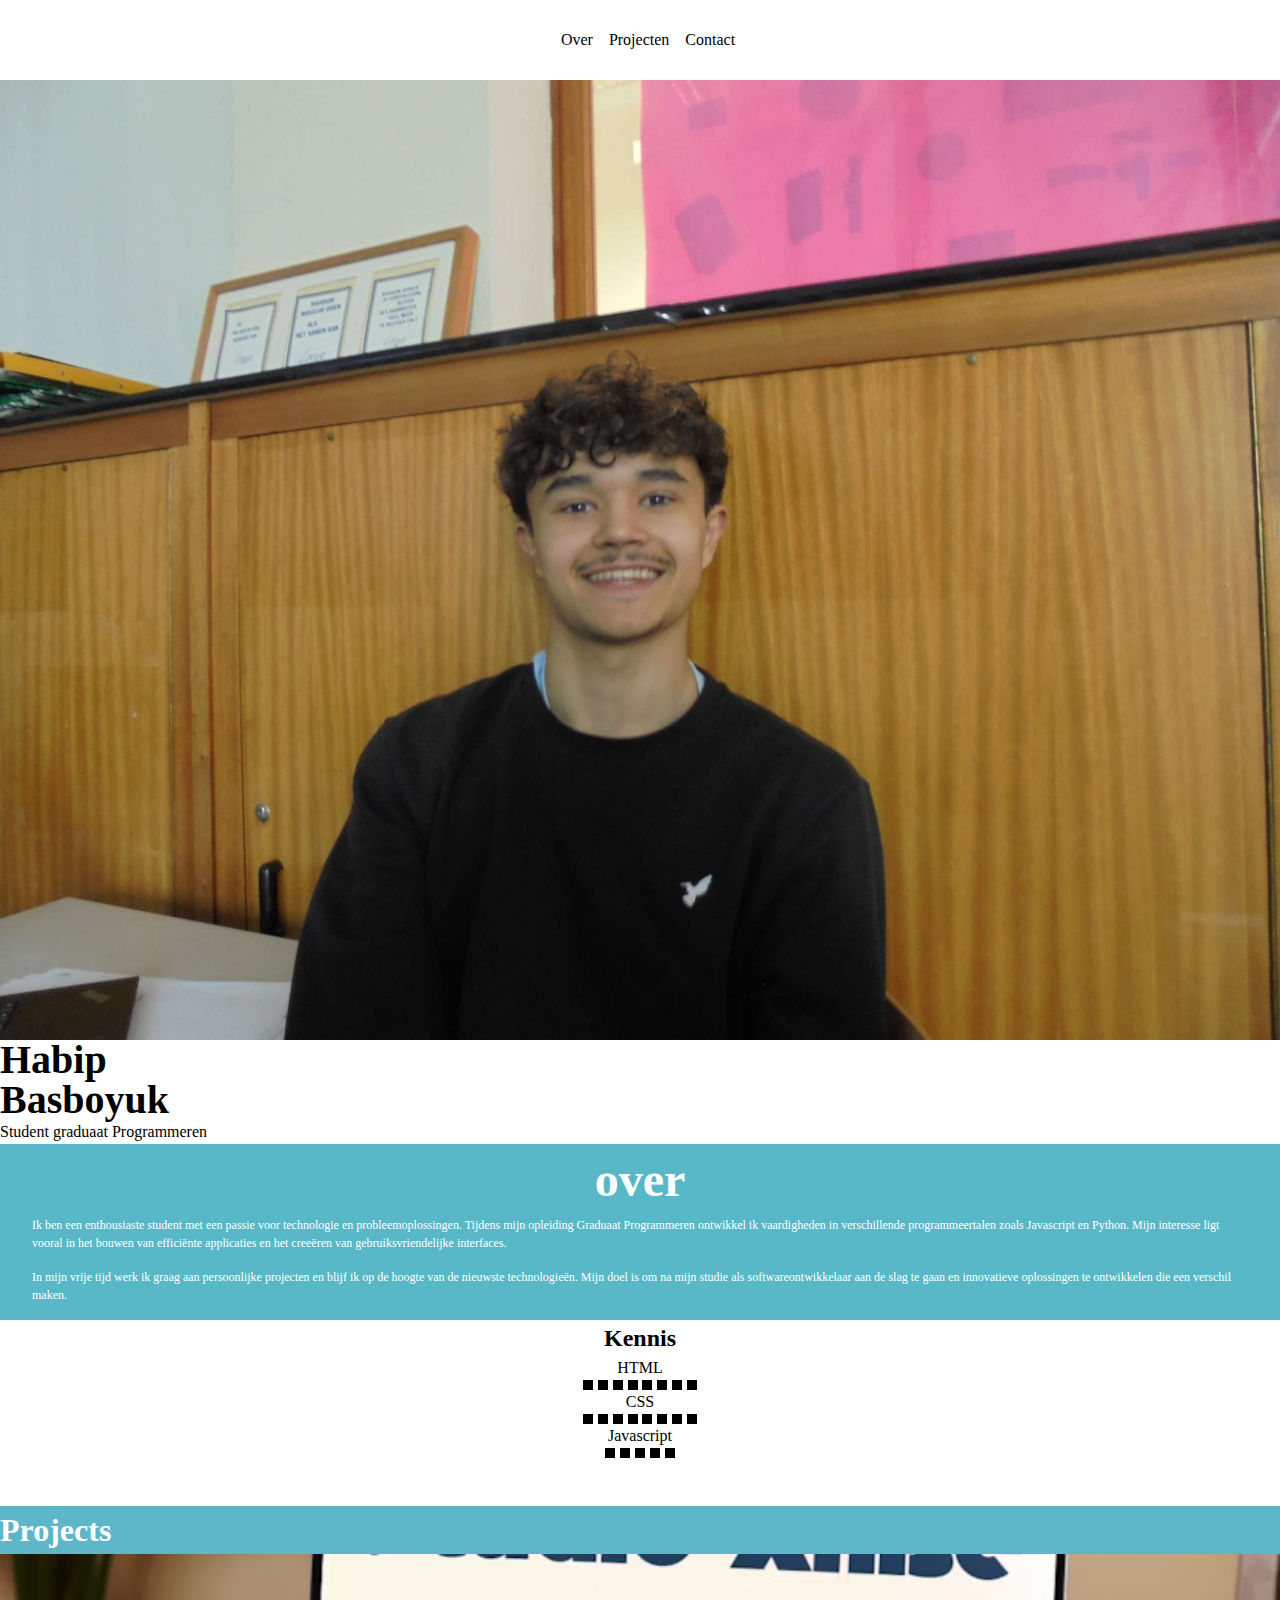
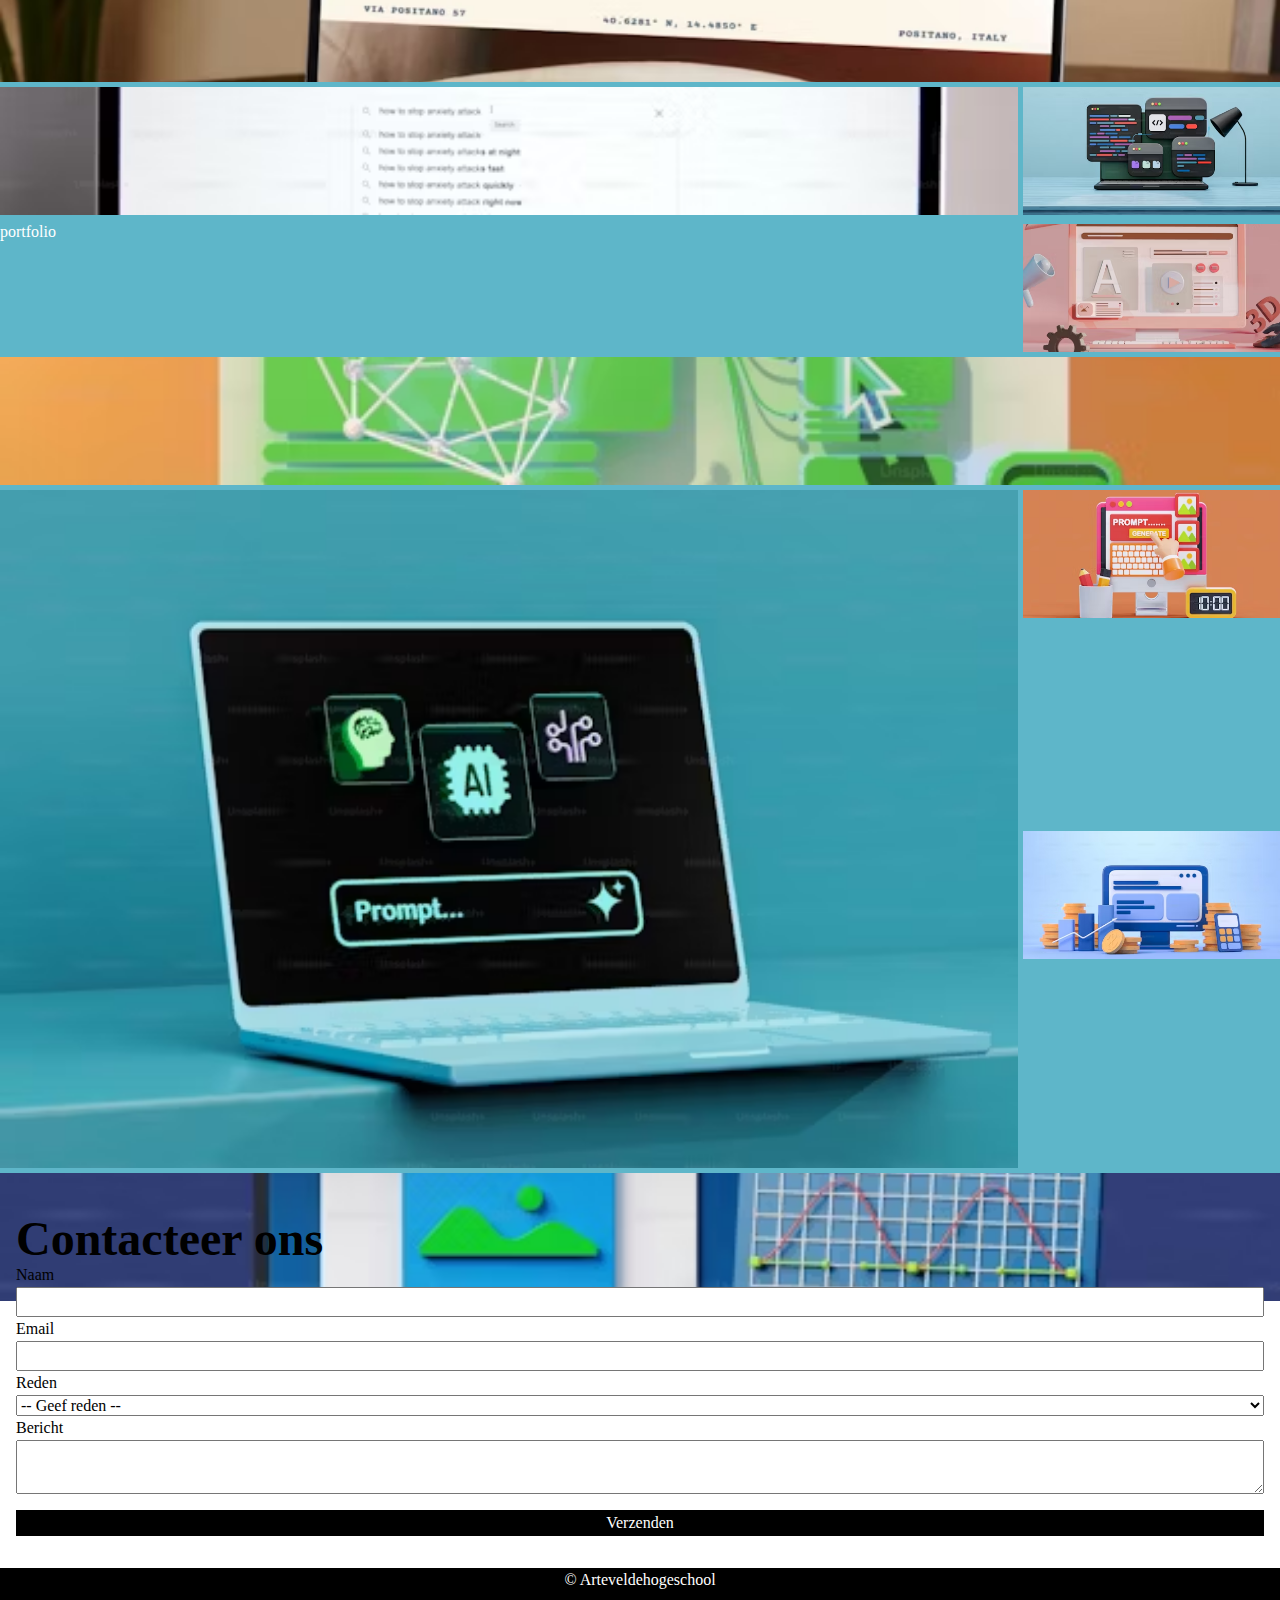
==== index.html @ bfb9bf00 "updated folderstructure" ====
<!DOCTYPE html>
<html lang="en">
<head>
    <meta charset="UTF-8">
    <meta name="viewport" content="width=device-width, initial-scale=1.0">
    <title>Home | Habip Basboyuk</title>
    <link rel="stylesheet" href="css/reset.css">
    <link rel="stylesheet" href="css/main.css">
</head>
<body>
    <nav>
        <ul>

            <li><a href="#">Over</a></li>

            <li><a href="#">Projecten</a></li>

            <li><a href="#">Contact</a></li>

        </ul>
    </nav>

<main>

    <picture>

        <source srcset="./images/habip.avif">

        <source srcset="./images/habip.webp">

        <img src="./images/habip.jpeg" alt="Habip">

    </picture>

    <section class="name-section">

        <h1>Habip <br> <span>Basboyuk</span></h1>
    
        <p>Student graduaat Programmeren</p>

    </section>


    <section class="over">
        <h2>over</h2>
        <p>Ik ben een enthousiaste student met een passie voor technologie en probleemoplossingen. Tijdens mijn opleiding <span>Graduaat Programmeren</span> ontwikkel ik vaardigheden in verschillende programmeertalen zoals <span>Javascript</span> en Python. Mijn interesse ligt vooral in het bouwen van efficiënte applicaties en het creeëren van gebruiksvriendelijke interfaces.</p>

        <p>In mijn vrije tijd werk ik graag aan persoonlijke projecten en blijf ik op de hoogte van de nieuwste technologieën. Mijn doel is om na mijn studie als softwareontwikkelaar aan de slag te gaan en innovatieve oplossingen te ontwikkelen die een verschil maken.</p>
    </section>

    <section class="skill">
        <h2>Kennis</h2>

        <p>HTML</p>
        <div class="block-container">
            <div class="block"></div>
            <div class="block"></div>
            <div class="block"></div>
            <div class="block"></div>
            <div class="block"></div>
            <div class="block"></div>
            <div class="block"></div>
            <div class="block"></div>
        </div>

        <p>CSS</p>
        <div class="block-container">
            <div class="block"></div>
            <div class="block"></div>
            <div class="block"></div>
            <div class="block"></div>
            <div class="block"></div>
            <div class="block"></div>
            <div class="block"></div>
            <div class="block"></div>
        </div>
        
        <p>Javascript</p>
        <div class="block-container">
            <div class="block"></div>
            <div class="block"></div>
            <div class="block"></div>
            <div class="block"></div>
            <div class="block"></div>
        </div>

        

    </section>

    <section class="grid-container">
        <h2>Projects</h2>

        <div class="grid">

            <div class="grid-item portfolio"><p>portfolio</p>
            </div>

            <img class="grid-item img1" src="../app/images/image1.avif" alt="">

            <img class="grid-item img2" src="../app/images/image2.avif" alt="">

            <img class="grid-item img3" src="../app/images/image3.avif" alt="">

            <img class="grid-item img4" src="../app/images/image4.avif" alt="">

            <img class="grid-item img5" src="../app/images/image5.avif" alt="">

            <img class="grid-item img6" src="../app/images/image6.avif" alt="">

            <img class="grid-item img7" src="../app/images/image7.avif" alt="">

            <img class="grid-item img8" src="../app/images/image8.avif" alt="">

            <img class="grid-item img9" src="../app/images/image9.avif" alt="">

        </div>
    </section>

    <section class="contact">
        <h2>Contacteer ons</h2>

        <form action="">
            <div>
                <label for="name">Naam</label>
            <input type="text" name="name" id="name">
            </div>

            <div>
                <label for="email">Email</label>
                <input type="email" id="email">
            </div>

            <div>
                <label for="dropdown">Reden</label>
                <select name="dropdown" id="dropdown">

                    <option value="">-- Geef reden --</option>
                    <option value="1">1</option>
                    <option value="2">2</option>
                    <option value="3">3</option>

                </select>
            </div>

            <div>
                <label for="message">Bericht</label>
                <textarea name="message" id="message"></textarea>
            </div>
            
            <div>
                
                <button type="submit">Verzenden</button>

            </div>

        </form>
    </section>


    <footer>
        <p>
            &#169; Arteveldehogeschool
        </p>
    </footer>
</main>


</body>
</html>
---- css/main.css ----
nav {
  height: 5rem;

  & ul {
    padding-left: 0;
    list-style: none;
    display: flex;
    justify-content: center;
    align-items: center;
    height: 100%;
  }

  & li {
    margin-left: 1rem;
  }

  & ul li a {
    text-decoration: none;
    color: black;
  }
}

.name-section {
  & h1 {
    line-height: 1;
    font-size: 2.5rem;
  }
}

@keyframes backgroundover {
    0% {
        background-color: #5eb6c9;
    }

    50%{
        background-color: orange;
    }

    100% {
        background-color: #59b8c8;
    }
}
.over {
  color: white;
  background-color: #59b8c8;
  animation: backgroundover 4s infinite;
  & h2 {
    font-size: 3rem;
    text-align: center;
  }

  & p {
    padding-right: 2rem;
    font-size: 0.75rem;
    margin-left: 2rem;
    padding-bottom: 1rem;
  }
}

.skill {
  text-align: center;

  & .block-container {
    display: flex;
    justify-content: center;
    gap: 0.3rem;
  }

  & .block {
    background-color: black;
    width: 10px;
    height: 10px;
  }
}


.grid-container {
  margin-top: 3rem;
  color: white;
  background-color: #5eb6c9;
    
  & h2 {
    font-size: 2rem;
  }

  & .grid {
    display: grid;
    grid-template-areas:
      "img1 img1 img1"
      "img2 img2 img3"
      "portfolio portfolio img3"
      "portfolio portfolio img4"
      "img5 img5 img5"
      "img6 img6 img7"
      "img6 img6 img8"
      "img9 img9 img9";
  }

  & .grid-item {
    object-fit: cover;
    width: 100%;
    height: 8rem;
  }
}

.grid {
  gap: 0.3rem;
  & .portfolio {
    grid-area: portfolio;
  }

  & .img1 {
    grid-area: img1;
  }
  & .img2 {
    grid-area: img2;
  }
  & .img3 {
    grid-area: img3;
  }
  & .img4 {
    grid-area: img4;
  }
  & .img5 {
    grid-area: img5;
  }
  & .img6 {
    grid-area: img6;
    height: 100%;
    object-fit: cover;

  }
  & .img7 {
    grid-area: img7;
  }
  & .img8 {
    grid-area: img8;
  }
  & .img9 {
    grid-area: img9;
  }
}

.contact {
    margin-bottom: 2rem;

    & h2 {
        font-size: 3rem;
        line-height: 1;
        margin-left: 1rem;
        margin-right: 1rem;
    }

    & div {
        display: flex;
        flex-direction: column;
        margin-left: 1rem;
        margin-right: 1rem;
    }

    & button {
        margin-top: 1rem;
        background-color: black;
        color: white;
        border: none;
    }
}

footer {
    background-color: black;
    color: white;
    height: 3rem;

    & p {
        display: flex;
        justify-content: center;
        align-items: center;
    }
}
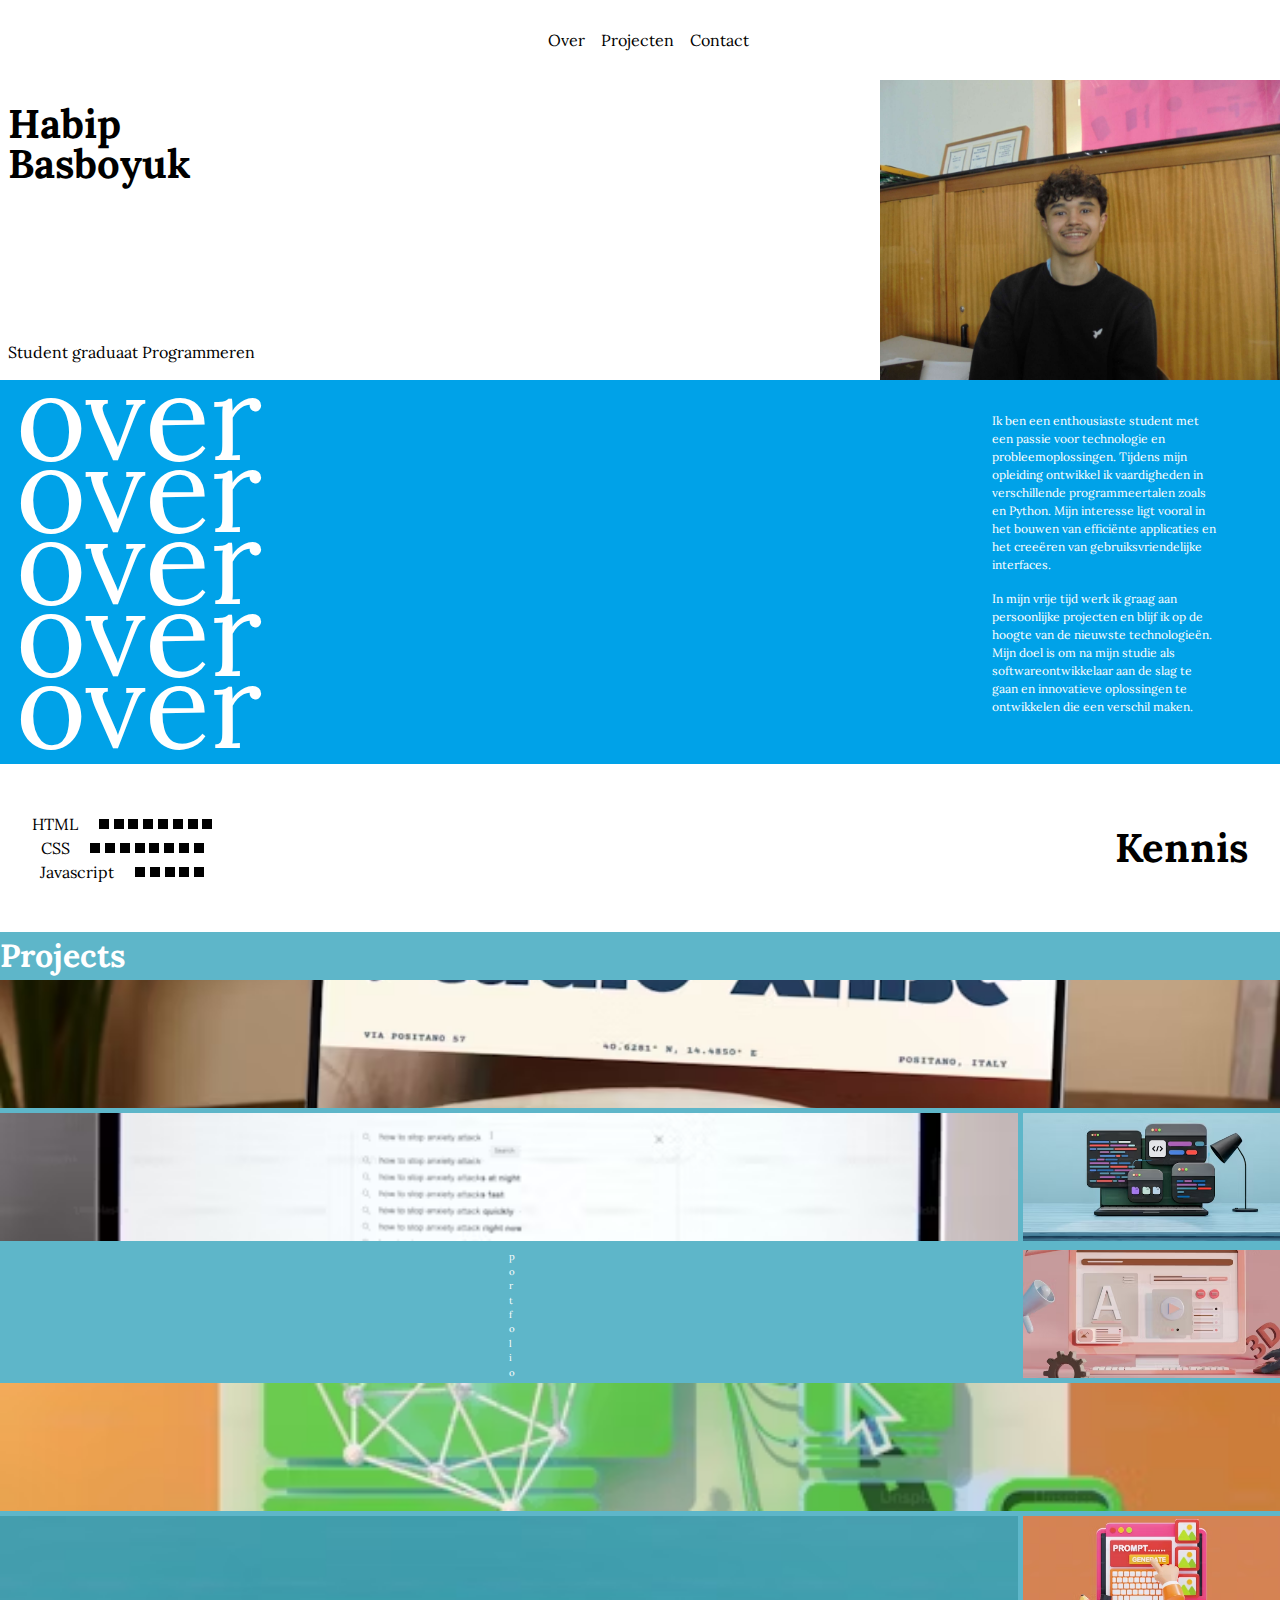
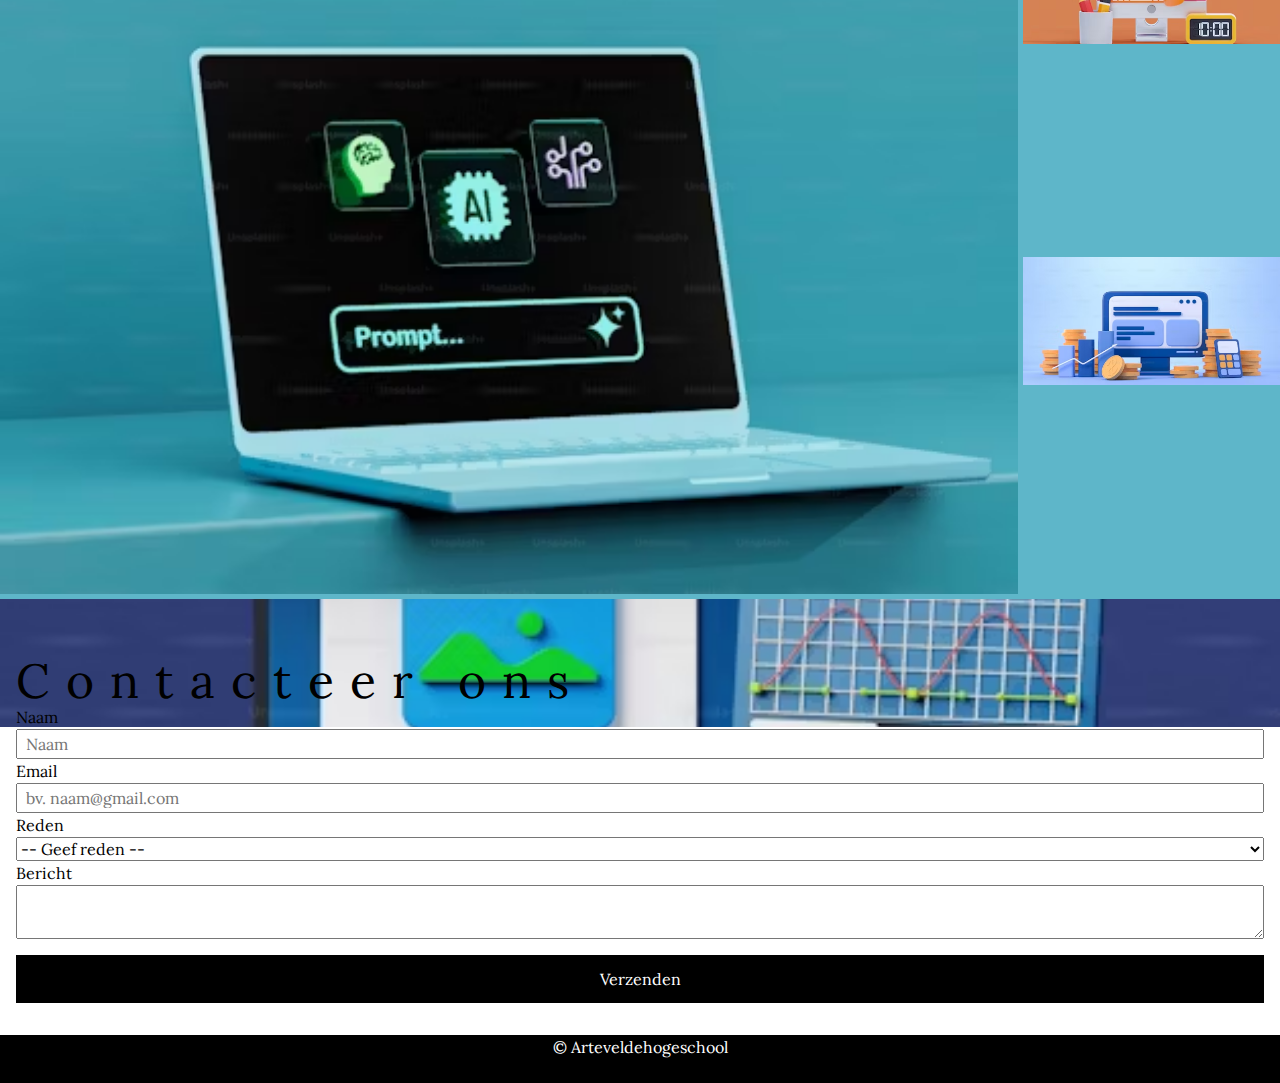
==== commit 2f602c6e: "finished over animation and "kennis" animation" ====
--- a/index.html
+++ b/index.html
@@ -1,12 +1,19 @@
 <!DOCTYPE html>
 <html lang="en">
+
 <head>
     <meta charset="UTF-8">
     <meta name="viewport" content="width=device-width, initial-scale=1.0">
     <title>Home | Habip Basboyuk</title>
     <link rel="stylesheet" href="css/reset.css">
     <link rel="stylesheet" href="css/main.css">
+
+    <link rel="preconnect" href="https://fonts.googleapis.com">
+    <link rel="preconnect" href="https://fonts.gstatic.com" crossorigin>
+    <link href="https://fonts.googleapis.com/css2?family=Lora:ital,wght@0,400..700;1,400..700&display=swap"
+        rel="stylesheet">
 </head>
+
 <body>
     <nav>
         <ul>
@@ -20,151 +27,175 @@
         </ul>
     </nav>
 
-<main>
-
-    <picture>
-
-        <source srcset="./images/habip.avif">
-
-        <source srcset="./images/habip.webp">
-
-        <img src="./images/habip.jpeg" alt="Habip">
-
-    </picture>
-
-    <section class="name-section">
-
-        <h1>Habip <br> <span>Basboyuk</span></h1>
-    
-        <p>Student graduaat Programmeren</p>
-
-    </section>
-
-
-    <section class="over">
-        <h2>over</h2>
-        <p>Ik ben een enthousiaste student met een passie voor technologie en probleemoplossingen. Tijdens mijn opleiding <span>Graduaat Programmeren</span> ontwikkel ik vaardigheden in verschillende programmeertalen zoals <span>Javascript</span> en Python. Mijn interesse ligt vooral in het bouwen van efficiënte applicaties en het creeëren van gebruiksvriendelijke interfaces.</p>
-
-        <p>In mijn vrije tijd werk ik graag aan persoonlijke projecten en blijf ik op de hoogte van de nieuwste technologieën. Mijn doel is om na mijn studie als softwareontwikkelaar aan de slag te gaan en innovatieve oplossingen te ontwikkelen die een verschil maken.</p>
-    </section>
-
-    <section class="skill">
-        <h2>Kennis</h2>
-
-        <p>HTML</p>
-        <div class="block-container">
-            <div class="block"></div>
-            <div class="block"></div>
-            <div class="block"></div>
-            <div class="block"></div>
-            <div class="block"></div>
-            <div class="block"></div>
-            <div class="block"></div>
-            <div class="block"></div>
-        </div>
-
-        <p>CSS</p>
-        <div class="block-container">
-            <div class="block"></div>
-            <div class="block"></div>
-            <div class="block"></div>
-            <div class="block"></div>
-            <div class="block"></div>
-            <div class="block"></div>
-            <div class="block"></div>
-            <div class="block"></div>
-        </div>
-        
-        <p>Javascript</p>
-        <div class="block-container">
-            <div class="block"></div>
-            <div class="block"></div>
-            <div class="block"></div>
-            <div class="block"></div>
-            <div class="block"></div>
-        </div>
-
-        
-
-    </section>
-
-    <section class="grid-container">
-        <h2>Projects</h2>
-
-        <div class="grid">
-
-            <div class="grid-item portfolio"><p>portfolio</p>
-            </div>
-
-            <img class="grid-item img1" src="../app/images/image1.avif" alt="">
-
-            <img class="grid-item img2" src="../app/images/image2.avif" alt="">
-
-            <img class="grid-item img3" src="../app/images/image3.avif" alt="">
-
-            <img class="grid-item img4" src="../app/images/image4.avif" alt="">
-
-            <img class="grid-item img5" src="../app/images/image5.avif" alt="">
-
-            <img class="grid-item img6" src="../app/images/image6.avif" alt="">
-
-            <img class="grid-item img7" src="../app/images/image7.avif" alt="">
-
-            <img class="grid-item img8" src="../app/images/image8.avif" alt="">
-
-            <img class="grid-item img9" src="../app/images/image9.avif" alt="">
-
-        </div>
-    </section>
-
-    <section class="contact">
-        <h2>Contacteer ons</h2>
-
-        <form action="">
-            <div>
-                <label for="name">Naam</label>
-            <input type="text" name="name" id="name">
-            </div>
-
-            <div>
-                <label for="email">Email</label>
-                <input type="email" id="email">
-            </div>
-
-            <div>
-                <label for="dropdown">Reden</label>
-                <select name="dropdown" id="dropdown">
-
-                    <option value="">-- Geef reden --</option>
-                    <option value="1">1</option>
-                    <option value="2">2</option>
-                    <option value="3">3</option>
-
-                </select>
-            </div>
-
-            <div>
-                <label for="message">Bericht</label>
-                <textarea name="message" id="message"></textarea>
-            </div>
+    <main>
+
+        <section class="name-container">
+            <picture>
+
+                <source srcset="./images/habip.avif">
+
+                <source srcset="./images/habip.webp">
+
+                <img src="./images/habip.jpeg" alt="Habip">
+
+            </picture>
+
+            <section class="name-section">
+
+                <h1>Habip <br> <span>Basboyuk</span></h1>
+
+                <p>Student graduaat Programmeren</p>
+
+            </section>
+        </section>
+
+
+
+        <section class="over">
+            <h2>over</h2>
+            <div class="over-animation">
+                <span>over</span>
+                <span>over</span>
+                <span>over</span>
+                <span>over</span>
+                <span>over</span>
+            </div>
+
+            <div class="information">
+                <p>Ik ben een enthousiaste student met een passie voor technologie en probleemoplossingen. Tijdens mijn
+                    opleiding <span>Graduaat Programmeren</span> ontwikkel ik vaardigheden in verschillende
+                    programmeertalen zoals <span>Javascript</span> en Python. Mijn interesse ligt vooral in het bouwen
+                    van efficiënte applicaties en het creeëren van gebruiksvriendelijke interfaces.</p>
+
+                <p>In mijn vrije tijd werk ik graag aan persoonlijke projecten en blijf ik op de hoogte van de nieuwste
+                    technologieën. Mijn doel is om na mijn studie als softwareontwikkelaar aan de slag te gaan en
+                    innovatieve oplossingen te ontwikkelen die een verschil maken.</p>
+
+            </div>
+        </section>
+
+        <section class="skill">
+            <h2 class="animated-border">Kennis</h2>
             
-            <div>
-                
-                <button type="submit">Verzenden</button>
-
-            </div>
-
-        </form>
-    </section>
-
-
-    <footer>
-        <p>
-            &#169; Arteveldehogeschool
-        </p>
-    </footer>
-</main>
+            <div class="skill-container">
+                <div class="block-container">
+                    <p>HTML</p>
+                    <div class="block"></div>
+                    <div class="block"></div>
+                    <div class="block"></div>
+                    <div class="block"></div>
+                    <div class="block"></div>
+                    <div class="block"></div>
+                    <div class="block"></div>
+                    <div class="block"></div>
+                </div>
+
+                <div class="block-container">
+                    <p>CSS</p>
+                    <div class="block"></div>
+                    <div class="block"></div>
+                    <div class="block"></div>
+                    <div class="block"></div>
+                    <div class="block"></div>
+                    <div class="block"></div>
+                    <div class="block"></div>
+                    <div class="block"></div>
+                </div>
+
+                <div class="block-container">
+                    <p>Javascript</p>
+                    <div class="block"></div>
+                    <div class="block"></div>
+                    <div class="block"></div>
+                    <div class="block"></div>
+                    <div class="block"></div>
+                </div>
+            </div>
+
+
+
+
+        </section>
+
+        <section class="grid-container">
+            <h2>Projects</h2>
+
+            <div class="grid">
+
+                <div class="grid-item portfolio">
+                    <p>portfolio</p>
+                </div>
+
+                <img class="grid-item img1" src="images/image1.avif" alt="">
+
+                <img class="grid-item img2" src="images/image2.avif" alt="">
+
+                <img class="grid-item img3" src="images/image3.avif" alt="">
+
+                <img class="grid-item img4" src="images/image4.avif" alt="">
+
+                <img class="grid-item img5" src="images/image5.avif" alt="">
+
+                <img class="grid-item img6" src="images/image6.avif" alt="">
+
+                <img class="grid-item img7" src="images/image7.avif" alt="">
+
+                <img class="grid-item img8" src="images/image8.avif" alt="">
+
+                <img class="grid-item img9" src="images/image9.avif" alt="">
+
+            </div>
+        </section>
+
+        <section class="contact">
+            <h2>Contacteer ons</h2>
+
+            <form action="">
+                <div>
+                    <label for="name">Naam</label>
+                    <input type="text" name="name" id="name" placeholder="Naam">
+                </div>
+
+                <div>
+                    <label for="email">Email</label>
+                    <input type="email" id="email" placeholder="bv. naam@gmail.com">
+                </div>
+
+                <div>
+                    <label for="dropdown">Reden</label>
+                    <select name="dropdown" id="dropdown">
+
+                        <option value="">-- Geef reden --</option>
+                        <option value="1">1</option>
+                        <option value="2">2</option>
+                        <option value="3">3</option>
+
+                    </select>
+                </div>
+
+                <div>
+                    <label for="message">Bericht</label>
+                    <textarea name="message" id="message"></textarea>
+                </div>
+
+                <div>
+
+                    <button type="submit">Verzenden</button>
+
+                </div>
+
+            </form>
+        </section>
+
+
+        <footer>
+            <p>
+                &#169; Arteveldehogeschool
+            </p>
+        </footer>
+    </main>
 
 
 </body>
+
 </html>--- a/css/main.css
+++ b/css/main.css
@@ -1,3 +1,9 @@
+
+
+body {
+ font-family: 'Lora';
+}
+
 nav {
   height: 5rem;
 
@@ -21,11 +27,38 @@
 }
 
 .name-section {
+  padding: 1.5rem 0.5rem;
+  
   & h1 {
     line-height: 1;
     font-size: 2.5rem;
   }
 }
+
+@media(min-width: 50rem) {
+  .name-container {
+    display: flex;
+    flex-direction: row-reverse;
+    justify-content: space-between;
+
+    & picture {
+      width: 25rem;
+    }
+
+    & .name-section {
+      position: relative;
+      width: 20rem;
+      & p {
+        position: absolute;
+        bottom: 1rem;
+      }
+    }
+  }
+
+  
+}
+
+
 
 @keyframes backgroundover {
     0% {
@@ -55,10 +88,145 @@
     margin-left: 2rem;
     padding-bottom: 1rem;
   }
+
+  & span {
+    display: none;
+  }
+}
+
+@keyframes slideInOut {
+  0% {
+    opacity: 0;
+
+  }
+
+  50% {
+    opacity: 1;
+
+  }
+
+  100% {
+    opacity: 0;
+
+  }
+}
+
+@media(min-width: 50rem) {
+  .over {
+    background-color: #00a2e8;
+    animation: none;
+    display: flex;
+    justify-content: space-between;
+
+    & h2 {
+      display: none;
+    }
+
+    & .over-animation {
+
+      & span {
+        display: block;
+      font-size: 7.5rem;
+      margin-left: 1rem;
+      line-height: 0.6;
+      animation: slideInOut 3.5s linear infinite;
+      }
+
+      & span:nth-child(1) {
+        animation-delay: 0s;
+      }
+
+      & span:nth-child(2) {
+        animation-delay: 0.2s;
+      }
+
+      & span:nth-child(3) {
+        animation-delay: 0.4s;
+      }
+
+      & span:nth-child(4) {
+        animation-delay: 0.6s;
+      }
+
+      & span:nth-child(5) {
+        animation-delay:  0.8s;
+      }
+      
+    }
+
+    & .information {
+      width: 20rem;
+      padding: 2rem;
+      padding-left: 0;
+    }
+  }
+}
+
+
+@keyframes draw-left-to-top {
+  0% {
+    width: 0.3rem;
+    height: 0;
+  }
+  50% {
+    width: 0.3rem;
+    height: 50%;
+  }
+
+  100% {
+    width: 0.3rem;
+    height: 0;
+  }
+}
+
+@keyframes draw-bottom-to-right {
+  0% {
+    width: 0;
+  }
+  50% {
+    width: 50%;
+  }
+
+  100% {
+    width: 0%;
+  }
 }
 
 .skill {
+  margin-top: 3rem;
+  margin-bottom: 3rem;
   text-align: center;
+  position: relative;
+
+  & .animated-border {
+    display: inline-block;
+    position: relative;
+    font-size: 40px;
+    font-weight: bold;
+    padding-left: 15px;
+  }
+
+  & .animated-border::before {
+    content: '';
+    position: absolute;
+    bottom: 0;
+    left: 0;
+    width: 0;
+    height: 5px;
+    background-color: black;
+    animation: draw-left-to-top 5s infinite;
+  }
+
+  & .animated-border::after {
+    content: '';
+    position: absolute;
+    bottom: 0;
+    left: 0;
+    width: 0;
+    height: 5px;
+    background-color: black;
+    animation: draw-bottom-to-right 5s 2.5s infinite; /* delayed start */
+  }
 
   & .block-container {
     display: flex;
@@ -74,8 +242,33 @@
 }
 
 
+@media(min-width: 50rem) {
+    .skill {
+      display: flex;
+      flex-direction: row-reverse;
+      justify-content: space-between;
+      align-items: center;
+      padding-left: 2rem;
+      padding-right: 2rem;
+       
+      & .skill-container {
+        display: flex;
+        flex-direction: column;
+        
+        
+        & .block-container {
+          align-items: center;
+
+          & p {
+            padding-right: 1rem;
+            text-align: left;
+          }
+        }
+      }
+    }
+ }
+
 .grid-container {
-  margin-top: 3rem;
   color: white;
   background-color: #5eb6c9;
     
@@ -107,6 +300,11 @@
   gap: 0.3rem;
   & .portfolio {
     grid-area: portfolio;
+    width: 1px;
+    font-size: 0.6rem;
+    margin-left: auto;
+    margin-right: auto;
+    margin-top: auto;
   }
 
   & .img1 {
@@ -142,13 +340,19 @@
 }
 
 .contact {
+
+  & input{
+    padding-left: 0.5rem;
+  }
     margin-bottom: 2rem;
-
+    margin-top: 1rem;
     & h2 {
         font-size: 3rem;
         line-height: 1;
         margin-left: 1rem;
         margin-right: 1rem;
+        letter-spacing: 1rem;
+        font-weight: 100;
     }
 
     & div {
@@ -161,6 +365,7 @@
     & button {
         margin-top: 1rem;
         background-color: black;
+        height: 3rem;
         color: white;
         border: none;
     }
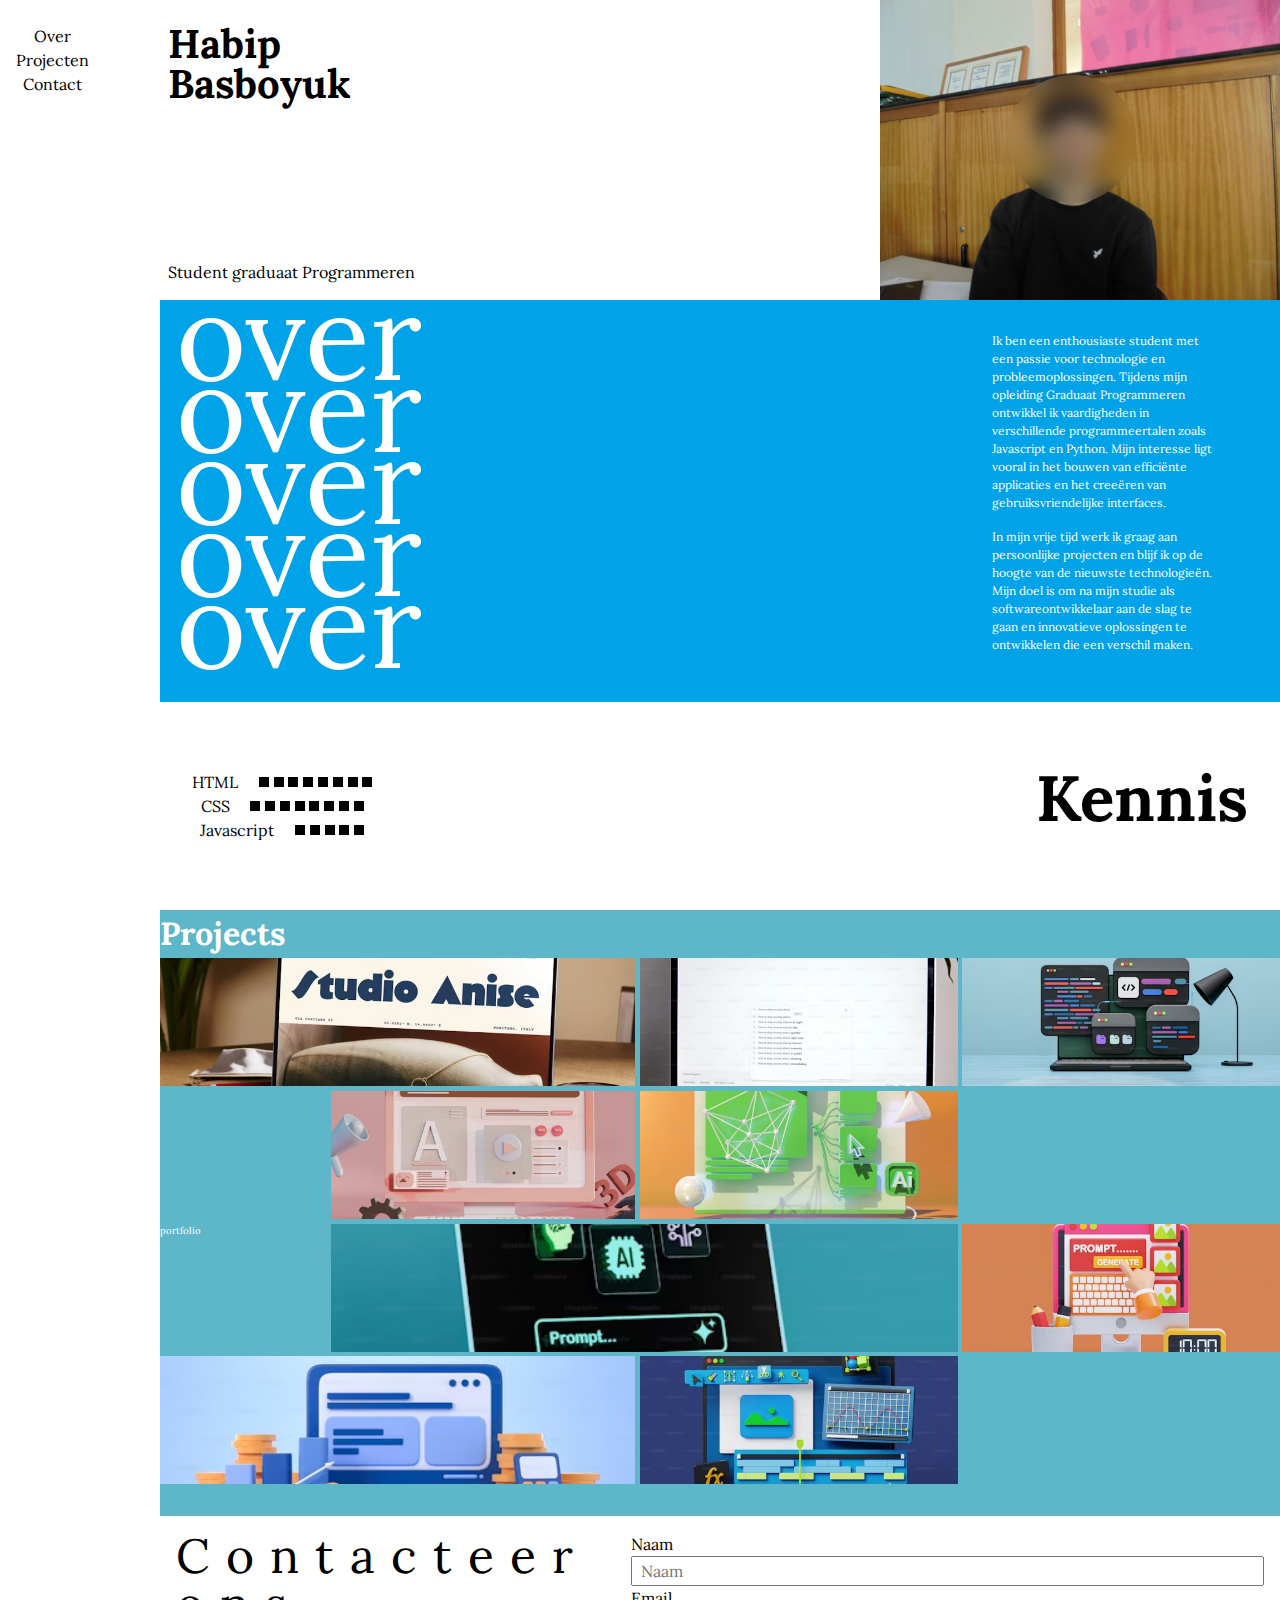
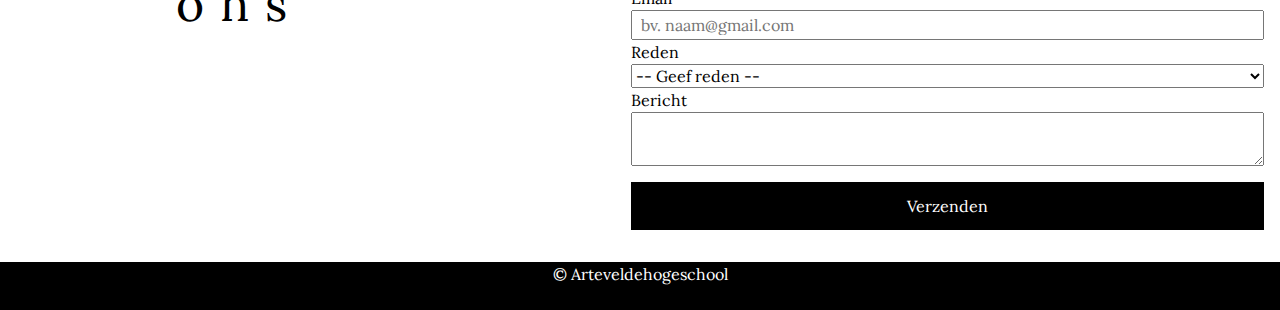
==== commit cd0936e6: "finished bluranimation" ====
--- a/index.html
+++ b/index.html
@@ -31,7 +31,7 @@
 
         <section class="name-container">
             <picture>
-
+                <div class="blur_effect"></div>
                 <source srcset="./images/habip.avif">
 
                 <source srcset="./images/habip.webp">
@@ -76,7 +76,7 @@
 
         <section class="skill">
             <h2 class="animated-border">Kennis</h2>
-            
+
             <div class="skill-container">
                 <div class="block-container">
                     <p>HTML</p>
--- a/css/main.css
+++ b/css/main.css
@@ -1,7 +1,43 @@
-
-
 body {
- font-family: 'Lora';
+  font-family: "Lora";
+  margin: 0;
+  padding: 0;
+  height: 100%;
+}
+
+.name-container {
+  & picture {
+    position: relative;
+  }
+}
+
+.blur_effect {
+  backdrop-filter: blur(10px);
+  height: 8rem;
+  width: 8rem;
+  border-radius: 50%;
+  top: 25%;
+  left: 32%;
+  position: absolute;
+}
+
+.name-container picture:hover {
+  source {
+    height: 19.5;
+    width: 40rem;
+    transition: 0.3s;
+  }
+
+  img {
+    height: 19.5rem;
+    width: 40rem;
+    transition: 0.2s;
+  }
+
+  .blur_effect {
+    display: none;
+    transition: 0.2s;
+  }
 }
 
 nav {
@@ -26,16 +62,41 @@
   }
 }
 
+@media (min-width: 70rem) {
+  nav {
+    position: absolute;
+    z-index: 10;
+    height: 100%;
+    background-color: white;
+    left: 0;
+
+    & ul {
+      flex-direction: column;
+      justify-content: start;
+      margin-top: 1.5rem;
+    }
+  }
+
+  main {
+    margin-left: 10rem;
+    flex: 1;
+  }
+
+  footer {
+    margin-left: -10rem;
+  }
+}
+
 .name-section {
   padding: 1.5rem 0.5rem;
-  
+
   & h1 {
     line-height: 1;
     font-size: 2.5rem;
   }
 }
 
-@media(min-width: 50rem) {
+@media (min-width: 50rem) {
   .name-container {
     display: flex;
     flex-direction: row-reverse;
@@ -45,7 +106,7 @@
       width: 25rem;
     }
 
-    & .name-section {
+    .name-section {
       position: relative;
       width: 20rem;
       & p {
@@ -54,24 +115,20 @@
       }
     }
   }
-
-  
-}
-
-
+}
 
 @keyframes backgroundover {
-    0% {
-        background-color: #5eb6c9;
-    }
-
-    50%{
-        background-color: orange;
-    }
-
-    100% {
-        background-color: #59b8c8;
-    }
+  0% {
+    background-color: #5eb6c9;
+  }
+
+  50% {
+    background-color: orange;
+  }
+
+  100% {
+    background-color: #59b8c8;
+  }
 }
 .over {
   color: white;
@@ -92,26 +149,27 @@
   & span {
     display: none;
   }
+
+  & p span {
+    display: inline-block;
+  }
 }
 
 @keyframes slideInOut {
   0% {
     opacity: 0;
-
   }
 
   50% {
     opacity: 1;
-
   }
 
   100% {
     opacity: 0;
-
-  }
-}
-
-@media(min-width: 50rem) {
+  }
+}
+
+@media (min-width: 50rem) {
   .over {
     background-color: #00a2e8;
     animation: none;
@@ -123,13 +181,12 @@
     }
 
     & .over-animation {
-
       & span {
         display: block;
-      font-size: 7.5rem;
-      margin-left: 1rem;
-      line-height: 0.6;
-      animation: slideInOut 3.5s linear infinite;
+        font-size: 7.5rem;
+        margin-left: 1rem;
+        line-height: 0.6;
+        animation: slideInOut 3.5s linear infinite;
       }
 
       & span:nth-child(1) {
@@ -137,21 +194,20 @@
       }
 
       & span:nth-child(2) {
-        animation-delay: 0.2s;
+        animation-delay: -0.2s;
       }
 
       & span:nth-child(3) {
-        animation-delay: 0.4s;
+        animation-delay: -0.4s;
       }
 
       & span:nth-child(4) {
-        animation-delay: 0.6s;
+        animation-delay: -0.6s;
       }
 
       & span:nth-child(5) {
-        animation-delay:  0.8s;
-      }
-      
+        animation-delay: -0.8s;
+      }
     }
 
     & .information {
@@ -162,7 +218,6 @@
   }
 }
 
-
 @keyframes draw-left-to-top {
   0% {
     width: 0.3rem;
@@ -184,7 +239,7 @@
     width: 0;
   }
   50% {
-    width: 50%;
+    width: 25%;
   }
 
   100% {
@@ -204,10 +259,11 @@
     font-size: 40px;
     font-weight: bold;
     padding-left: 15px;
+    margin-bottom: 1rem;
   }
 
   & .animated-border::before {
-    content: '';
+    content: "";
     position: absolute;
     bottom: 0;
     left: 0;
@@ -218,20 +274,21 @@
   }
 
   & .animated-border::after {
-    content: '';
+    content: "";
     position: absolute;
     bottom: 0;
     left: 0;
     width: 0;
     height: 5px;
     background-color: black;
-    animation: draw-bottom-to-right 5s 2.5s infinite; /* delayed start */
+    animation: draw-bottom-to-right 5s 2.5s infinite;
   }
 
   & .block-container {
     display: flex;
     justify-content: center;
     gap: 0.3rem;
+    align-items: center;
   }
 
   & .block {
@@ -241,42 +298,44 @@
   }
 }
 
-
-@media(min-width: 50rem) {
-    .skill {
+@media (min-width: 50rem) {
+  .skill {
+    display: flex;
+    flex-direction: row-reverse;
+    justify-content: space-between;
+    align-items: center;
+    padding-left: 2rem;
+    padding-right: 2rem;
+
+    & .animated-border {
+      font-size: 4rem;
+    }
+
+    & .skill-container {
       display: flex;
-      flex-direction: row-reverse;
-      justify-content: space-between;
-      align-items: center;
-      padding-left: 2rem;
-      padding-right: 2rem;
-       
-      & .skill-container {
-        display: flex;
-        flex-direction: column;
-        
-        
-        & .block-container {
-          align-items: center;
-
-          & p {
-            padding-right: 1rem;
-            text-align: left;
-          }
+      flex-direction: column;
+
+      & .block-container {
+        align-items: center;
+
+        & p {
+          padding-right: 1rem;
+          text-align: left;
         }
       }
     }
- }
+  }
+}
 
 .grid-container {
   color: white;
   background-color: #5eb6c9;
-    
   & h2 {
     font-size: 2rem;
   }
 
   & .grid {
+    height: auto;
     display: grid;
     grid-template-areas:
       "img1 img1 img1"
@@ -287,12 +346,27 @@
       "img6 img6 img7"
       "img6 img6 img8"
       "img9 img9 img9";
-  }
-
-  & .grid-item {
+    flex-grow: 1;
+    padding-bottom: 2rem;
+  }
+
+  & .grid .grid-item {
     object-fit: cover;
     width: 100%;
+    height: 100%;
     height: 8rem;
+  }
+}
+
+@media (min-width: 50rem) {
+  .grid-container .grid {
+    grid-template-areas:
+      "img1 img1 img2"
+      "img3 portfolio img4"
+      "img3 portfolio img5"
+      "img6 img6 img5"
+      "img7 img8 img8"
+      "img9 . .";
   }
 }
 
@@ -326,7 +400,6 @@
     grid-area: img6;
     height: 100%;
     object-fit: cover;
-
   }
   & .img7 {
     grid-area: img7;
@@ -339,49 +412,72 @@
   }
 }
 
+@media (min-width: 70rem) {
+  .grid-container .grid {
+    grid-template-areas:
+      "img1 img1 img2 img3"
+      "portfolio img4 img5 img3"
+      "portfolio img6 img6 img7"
+      "img8 img8 img9 img7";
+  }
+}
+
 .contact {
-
-  & input{
+  position: relative;
+  z-index: 1;
+  margin-top: 0;
+  margin-bottom: 2rem;
+  margin-top: 1rem;
+  & input {
     padding-left: 0.5rem;
   }
-    margin-bottom: 2rem;
+  & h2 {
+    font-size: 3rem;
+    line-height: 1;
+    margin-left: 1rem;
+    margin-right: 1rem;
+    letter-spacing: 1rem;
+    font-weight: 100;
+  }
+
+  & div {
+    display: flex;
+    flex-direction: column;
+    margin-left: 1rem;
+    margin-right: 1rem;
+  }
+
+  & button {
     margin-top: 1rem;
+    background-color: black;
+    height: 3rem;
+    color: white;
+    border: none;
+  }
+}
+
+@media (min-width: 50rem) {
+  .contact {
+    display: flex;
+
     & h2 {
-        font-size: 3rem;
-        line-height: 1;
-        margin-left: 1rem;
-        margin-right: 1rem;
-        letter-spacing: 1rem;
-        font-weight: 100;
-    }
-
-    & div {
-        display: flex;
-        flex-direction: column;
-        margin-left: 1rem;
-        margin-right: 1rem;
-    }
-
-    & button {
-        margin-top: 1rem;
-        background-color: black;
-        height: 3rem;
-        color: white;
-        border: none;
-    }
+      max-width: 50%;
+    }
+
+    & form {
+      width: 80%;
+    }
+  }
 }
 
 footer {
-    background-color: black;
-    color: white;
-    height: 3rem;
-
-    & p {
-        display: flex;
-        justify-content: center;
-        align-items: center;
-    }
-}
-
-
-
+  background-color: black;
+  color: white;
+  height: 3rem;
+
+  & p {
+    display: flex;
+    justify-content: center;
+    align-items: center;
+  }
+}
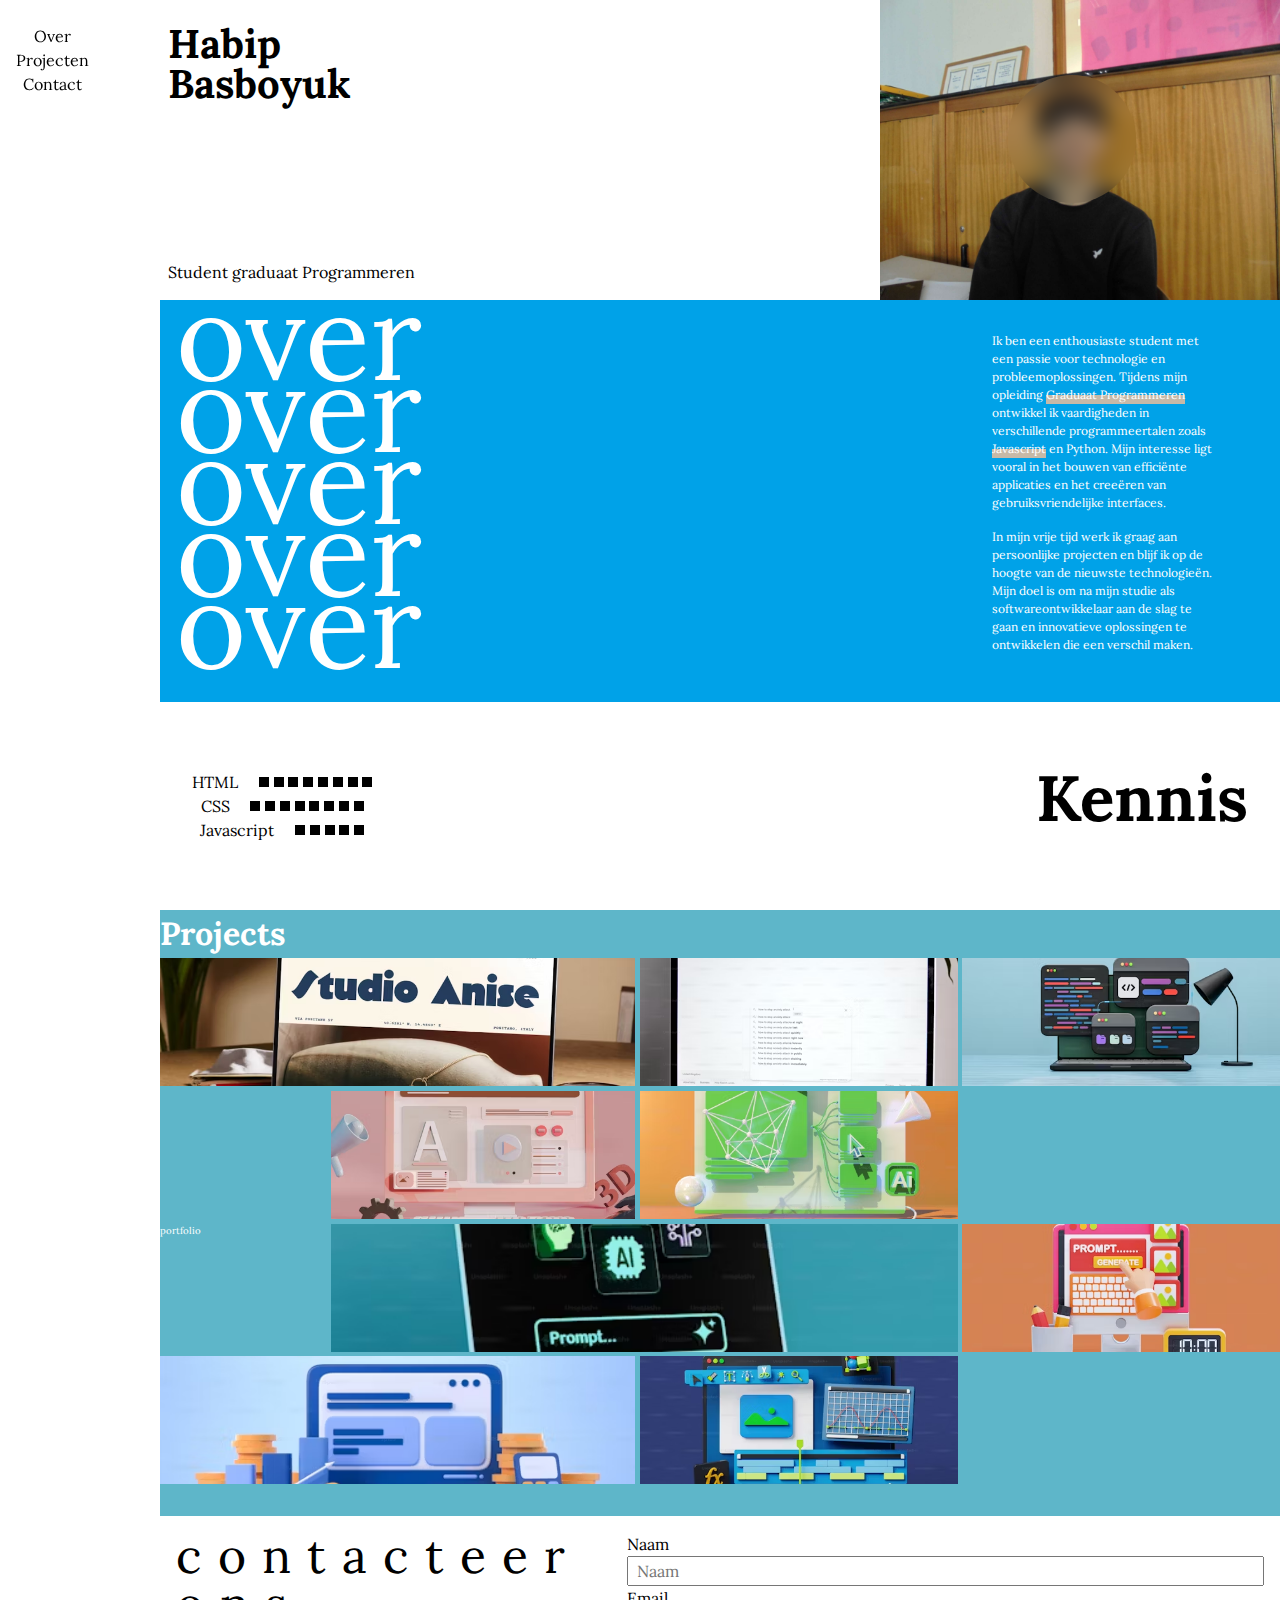
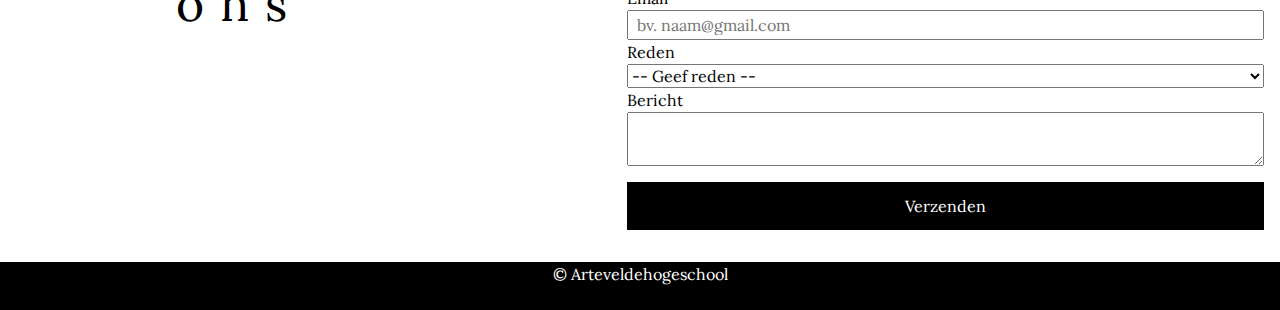
==== commit cc414b52: "finished animations" ====
--- a/index.html
+++ b/index.html
@@ -42,7 +42,7 @@
 
             <section class="name-section">
 
-                <h1>Habip <br> <span>Basboyuk</span></h1>
+                <h1><span class="first-name">Habip</span> <br> <span class="last-name">Basboyuk</span></h1>
 
                 <p>Student graduaat Programmeren</p>
 
@@ -78,37 +78,37 @@
             <h2 class="animated-border">Kennis</h2>
 
             <div class="skill-container">
-                <div class="block-container">
+                <div class="block-container block-container-html">
                     <p>HTML</p>
-                    <div class="block"></div>
-                    <div class="block"></div>
-                    <div class="block"></div>
-                    <div class="block"></div>
-                    <div class="block"></div>
-                    <div class="block"></div>
-                    <div class="block"></div>
-                    <div class="block"></div>
-                </div>
-
-                <div class="block-container">
+                    <div class="block html"></div>
+                    <div class="block html"></div>
+                    <div class="block html"></div>
+                    <div class="block html"></div>
+                    <div class="block html"></div>
+                    <div class="block html"></div>
+                    <div class="block html"></div>
+                    <div class="block html"></div>
+                </div>
+
+                <div class="block-container block-container-css">
                     <p>CSS</p>
-                    <div class="block"></div>
-                    <div class="block"></div>
-                    <div class="block"></div>
-                    <div class="block"></div>
-                    <div class="block"></div>
-                    <div class="block"></div>
-                    <div class="block"></div>
-                    <div class="block"></div>
-                </div>
-
-                <div class="block-container">
+                    <div class="block css"></div>
+                    <div class="block css"></div>
+                    <div class="block css"></div>
+                    <div class="block css"></div>
+                    <div class="block css"></div>
+                    <div class="block css"></div>
+                    <div class="block css"></div>
+                    <div class="block css"></div>
+                </div>
+
+                <div class="block-container block-container-javascript">
                     <p>Javascript</p>
-                    <div class="block"></div>
-                    <div class="block"></div>
-                    <div class="block"></div>
-                    <div class="block"></div>
-                    <div class="block"></div>
+                    <div class="block javascript"></div>
+                    <div class="block javascript"></div>
+                    <div class="block javascript"></div>
+                    <div class="block javascript"></div>
+                    <div class="block javascript"></div>
                 </div>
             </div>
 
@@ -148,7 +148,7 @@
         </section>
 
         <section class="contact">
-            <h2>Contacteer ons</h2>
+            <h2><span>c</span><span>o</span><span>n</span><span>t</span><span>a</span><span>c</span><span>t</span><span>e</span><span>e</span><span>r</span> <span>o</span><span>n</span><span>s</span></h2>
 
             <form action="">
                 <div>
--- a/css/main.css
+++ b/css/main.css
@@ -41,8 +41,11 @@
 }
 
 nav {
+  z-index: 20;
+  background-color: white;
   height: 5rem;
-
+  position: sticky;
+  top: 0;
   & ul {
     padding-left: 0;
     list-style: none;
@@ -57,8 +60,20 @@
   }
 
   & ul li a {
+    padding-right: 0.7rem;
+    border-bottom: 0.2px solid transparent;
+    background: linear-gradient(to right, #5eb6c9, orange);
+    background-position: left  bottom;
+    background-size: 0% 0.2rem; 
+    background-repeat: no-repeat;
+    transition: background-size 0.3s ease-in-out;
     text-decoration: none;
     color: black;
+
+
+    &:hover {
+        background-size: 100% 3px;
+    }
   }
 }
 
@@ -66,11 +81,12 @@
   nav {
     position: absolute;
     z-index: 10;
-    height: 100%;
+    height: 10%;
     background-color: white;
     left: 0;
 
     & ul {
+      position: fixed;
       flex-direction: column;
       justify-content: start;
       margin-top: 1.5rem;
@@ -89,11 +105,30 @@
 
 .name-section {
   padding: 1.5rem 0.5rem;
-
   & h1 {
     line-height: 1;
     font-size: 2.5rem;
   }
+}
+
+.name-section h1 {
+  display: inline-block;
+  text-align: center;
+  text-align: left;
+}
+
+.first-name,
+.last-name {
+  display: inline-block;
+  transition: transform 0.3s ease;
+}
+
+.name-section h1:hover .first-name {
+  transform: rotate(20deg);
+}
+
+.name-section h1:hover .last-name {
+  transform: rotate(-20deg);
 }
 
 @media (min-width: 50rem) {
@@ -214,6 +249,22 @@
       width: 20rem;
       padding: 2rem;
       padding-left: 0;
+
+      span {
+        background: linear-gradient(
+          to top,
+          rgb(199, 185, 167) 50%,
+          transparent 50%
+        );
+
+        &:hover {
+          background: linear-gradient(
+            to top,
+            rgb(176, 244, 248) 55%,
+            transparent 50%
+          );
+        }
+      }
     }
   }
 }
@@ -244,6 +295,15 @@
 
   100% {
     width: 0%;
+  }
+}
+
+@keyframes rotate {
+  0% {
+    transform: rotate(0deg);
+  }
+  100% {
+    transform: rotate(180deg);
   }
 }
 
@@ -289,6 +349,98 @@
     justify-content: center;
     gap: 0.3rem;
     align-items: center;
+  }
+
+  .block-container-html:hover {
+    .html {
+      animation: rotate 1s forwards;
+    }
+    .html:nth-child(1) {
+      animation-delay: 0s;
+    }
+    .html:nth-child(2) {
+      animation-delay: 0.3s;
+    }
+    .html:nth-child(3) {
+      animation-delay: 0.6s;
+    }
+    .html:nth-child(4) {
+      animation-delay: 0.9s;
+    }
+    .html:nth-child(5) {
+      animation-delay: 1.2s;
+    }
+    .html:nth-child(6) {
+      animation-delay: 1.5s;
+    }
+    .html:nth-child(7) {
+      animation-delay: 1.8s;
+    }
+    .html:nth-child(8) {
+      animation-delay: 2.1s;
+    }
+
+    .html:nth-child(9) {
+      animation-delay: 2.4s;
+    }
+  }
+
+  .block-container-css:hover {
+    .css {
+      animation: rotate 1s forwards;
+    }
+    .css:nth-child(1) {
+      animation-delay: 0s;
+    }
+    .css:nth-child(2) {
+      animation-delay: 0.3s;
+    }
+    .css:nth-child(3) {
+      animation-delay: 0.6s;
+    }
+    .css:nth-child(4) {
+      animation-delay: 0.9s;
+    }
+    .css:nth-child(5) {
+      animation-delay: 1.2s;
+    }
+    .css:nth-child(6) {
+      animation-delay: 1.5s;
+    }
+    .css:nth-child(7) {
+      animation-delay: 1.8s;
+    }
+    .css:nth-child(8) {
+      animation-delay: 2.1s;
+    }
+
+    .css:nth-child(9) {
+      animation-delay: 2.4s;
+    }
+  }
+
+  .block-container-javascript:hover {
+    .javascript {
+      animation: rotate 1s forwards;
+    }
+    .javascript:nth-child(1) {
+      animation-delay: 0s;
+    }
+    .javascript:nth-child(2) {
+      animation-delay: 0.3s;
+    }
+    .javascript:nth-child(3) {
+      animation-delay: 0.6s;
+    }
+    .javascript:nth-child(4) {
+      animation-delay: 0.9s;
+    }
+    .javascript:nth-child(5) {
+      animation-delay: 1.2s;
+    }
+    .javascript:nth-child(6) {
+      animation-delay: 1.5s;
+    }
   }
 
   & .block {
@@ -422,6 +574,15 @@
   }
 }
 
+@keyframes rotatecontact {
+  0% {
+    transform: rotate(0deg);
+  }
+  100% {
+    transform: rotate(360deg);
+  }
+}
+
 .contact {
   position: relative;
   z-index: 1;
@@ -453,7 +614,17 @@
     height: 3rem;
     color: white;
     border: none;
-  }
+    cursor: pointer;
+
+    &:hover {
+      animation: backgroundover 1s ease-in infinite;
+    }
+  }
+}
+
+.contact h2 span {
+  display: inline-block;
+  animation: rotatecontact 2s linear infinite;
 }
 
 @media (min-width: 50rem) {
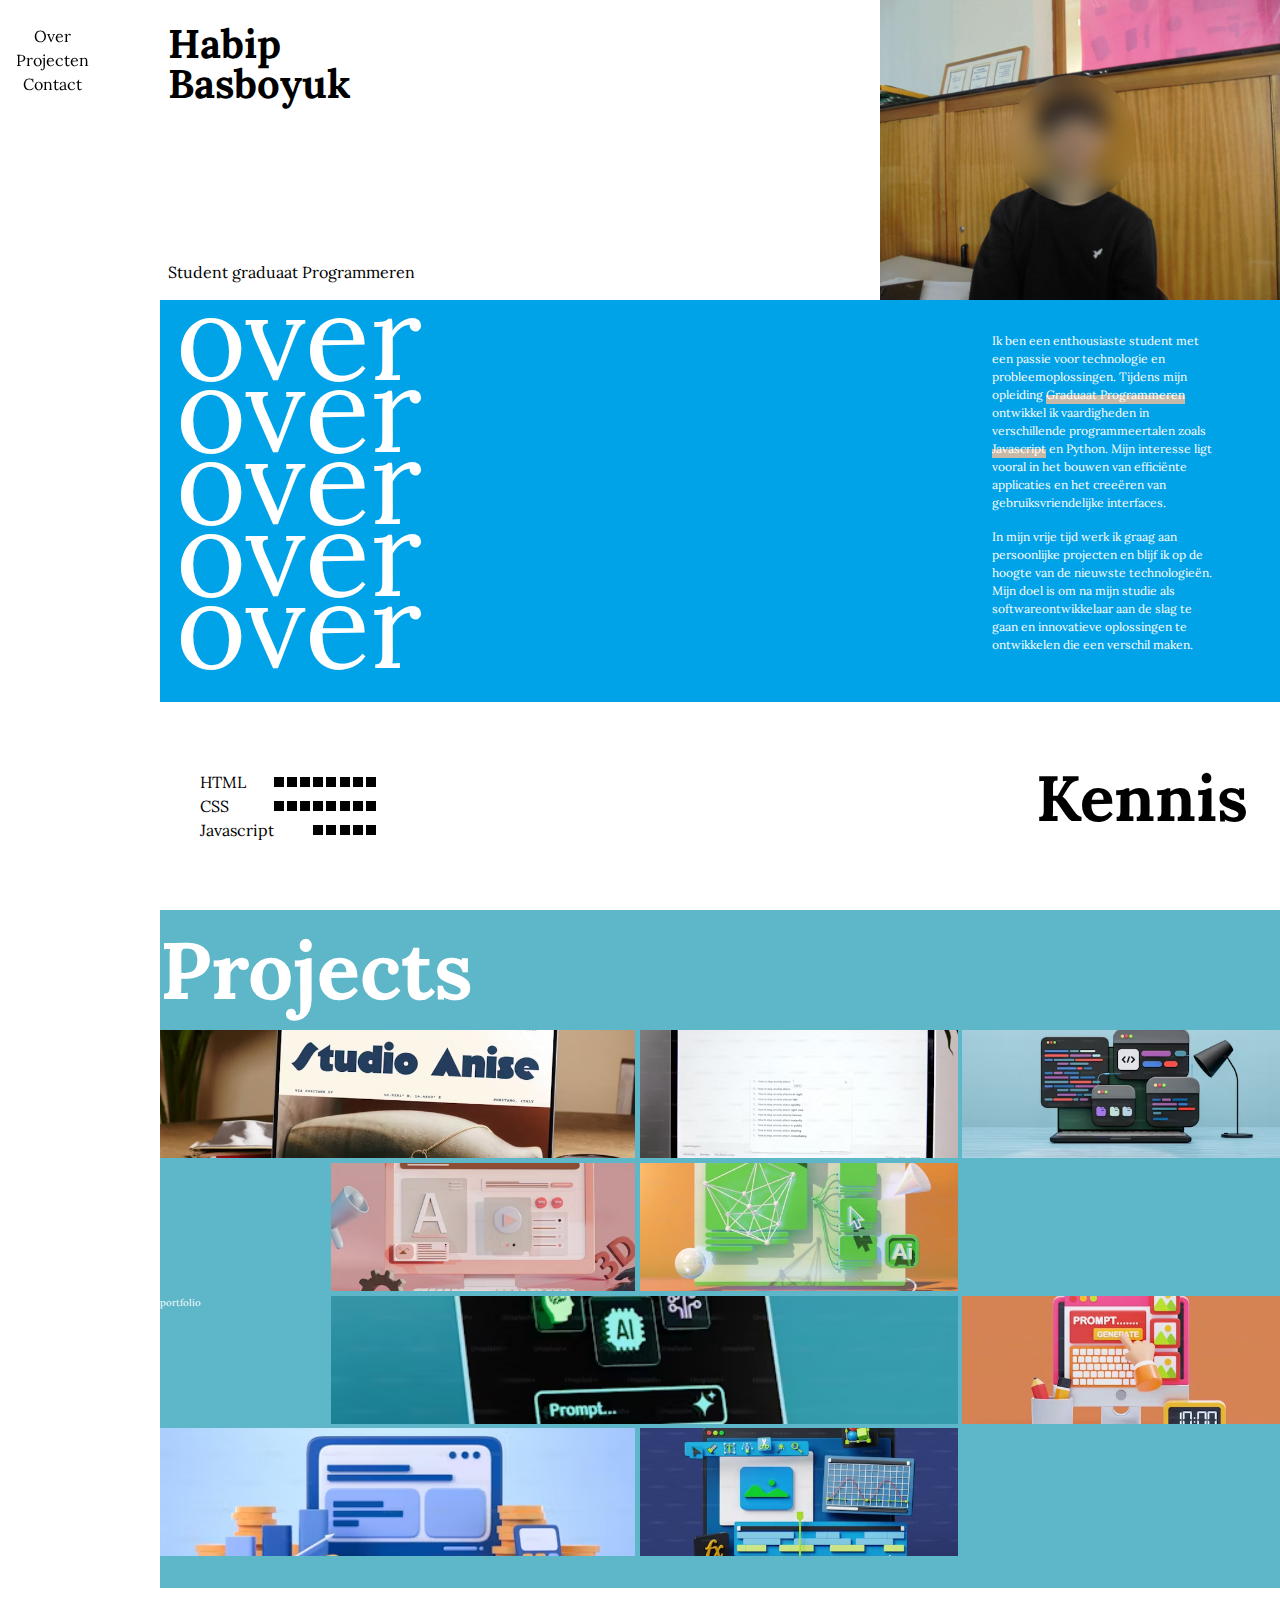
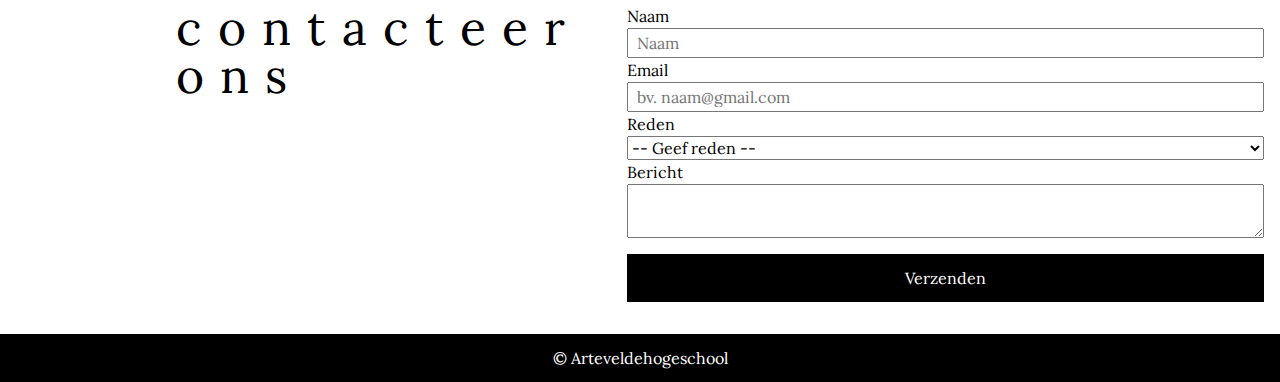
==== commit 28f83d0a: "small animation changes" ====
--- a/index.html
+++ b/index.html
@@ -80,35 +80,46 @@
             <div class="skill-container">
                 <div class="block-container block-container-html">
                     <p>HTML</p>
-                    <div class="block html"></div>
-                    <div class="block html"></div>
-                    <div class="block html"></div>
-                    <div class="block html"></div>
-                    <div class="block html"></div>
-                    <div class="block html"></div>
-                    <div class="block html"></div>
-                    <div class="block html"></div>
+                    <div class="blocks">
+                        <div class="block html"></div>
+                        <div class="block html"></div>
+                        <div class="block html"></div>
+                        <div class="block html"></div>
+                        <div class="block html"></div>
+                        <div class="block html"></div>
+                        <div class="block html"></div>
+                        <div class="block html"></div>
+                    </div>
+
                 </div>
 
                 <div class="block-container block-container-css">
+
                     <p>CSS</p>
-                    <div class="block css"></div>
-                    <div class="block css"></div>
-                    <div class="block css"></div>
-                    <div class="block css"></div>
-                    <div class="block css"></div>
-                    <div class="block css"></div>
-                    <div class="block css"></div>
-                    <div class="block css"></div>
+                    <div class="blocks">
+
+                        <div class="block css"></div>
+                        <div class="block css"></div>
+                        <div class="block css"></div>
+                        <div class="block css"></div>
+                        <div class="block css"></div>
+                        <div class="block css"></div>
+                        <div class="block css"></div>
+                        <div class="block css"></div>
+                    </div>
                 </div>
 
                 <div class="block-container block-container-javascript">
                     <p>Javascript</p>
-                    <div class="block javascript"></div>
-                    <div class="block javascript"></div>
-                    <div class="block javascript"></div>
-                    <div class="block javascript"></div>
-                    <div class="block javascript"></div>
+
+                    <div class="blocks">
+
+                        <div class="block javascript"></div>
+                        <div class="block javascript"></div>
+                        <div class="block javascript"></div>
+                        <div class="block javascript"></div>
+                        <div class="block javascript"></div>
+                    </div>
                 </div>
             </div>
 
@@ -148,7 +159,9 @@
         </section>
 
         <section class="contact">
-            <h2><span>c</span><span>o</span><span>n</span><span>t</span><span>a</span><span>c</span><span>t</span><span>e</span><span>e</span><span>r</span> <span>o</span><span>n</span><span>s</span></h2>
+            <h2><span>c</span><span>o</span><span>n</span><span>t</span><span>a</span><span>c</span><span>t</span><span>e</span><span>e</span><span>r</span>
+                <span>o</span><span>n</span><span>s</span>
+            </h2>
 
             <form action="">
                 <div>
--- a/css/main.css
+++ b/css/main.css
@@ -62,7 +62,7 @@
   & ul li a {
     padding-right: 0.7rem;
     border-bottom: 0.2px solid transparent;
-    background: linear-gradient(to right, #5eb6c9, orange);
+    background: linear-gradient(320deg, #feac5e, #c779d0, #4bc0c8);
     background-position: left  bottom;
     background-size: 0% 0.2rem; 
     background-repeat: no-repeat;
@@ -154,15 +154,19 @@
 
 @keyframes backgroundover {
   0% {
-    background-color: #5eb6c9;
-  }
-
-  50% {
-    background-color: orange;
+    background-color: #feac5e;
+  }
+
+  33% {
+    background-color: #c779d0;
+  }
+
+  66% {
+    background-color: #4bc0c8;
   }
 
   100% {
-    background-color: #59b8c8;
+    background-color: #feac5e;
   }
 }
 .over {
@@ -207,7 +211,6 @@
 @media (min-width: 50rem) {
   .over {
     background-color: #00a2e8;
-    animation: none;
     display: flex;
     justify-content: space-between;
 
@@ -305,6 +308,13 @@
   100% {
     transform: rotate(180deg);
   }
+}
+
+
+.skill-container {
+  justify-content: space-between;
+  width: 11rem;
+  margin: 0 auto;
 }
 
 .skill {
@@ -346,10 +356,17 @@
 
   & .block-container {
     display: flex;
-    justify-content: center;
+    flex-direction: column;
+    justify-content: space-between;
     gap: 0.3rem;
     align-items: center;
-  }
+    
+
+    .blocks {
+      display: flex;
+      gap: 0.2rem;
+    }
+  }   
 
   .block-container-html:hover {
     .html {
@@ -445,6 +462,7 @@
 
   & .block {
     background-color: black;
+    align-content: start;
     width: 10px;
     height: 10px;
   }
@@ -466,10 +484,12 @@
     & .skill-container {
       display: flex;
       flex-direction: column;
+      margin-left: 0.5rem;
+      
 
       & .block-container {
         align-items: center;
-
+        flex-direction: row;
         & p {
           padding-right: 1rem;
           text-align: left;
@@ -511,6 +531,10 @@
 }
 
 @media (min-width: 50rem) {
+
+  .grid-container h2 {
+    font-size: 5rem;
+  }
   .grid-container .grid {
     grid-template-areas:
       "img1 img1 img2"
@@ -617,7 +641,7 @@
     cursor: pointer;
 
     &:hover {
-      animation: backgroundover 1s ease-in infinite;
+      animation: backgroundover 2s ease-in infinite;
     }
   }
 }
@@ -643,12 +667,12 @@
 
 footer {
   background-color: black;
-  color: white;
+  
   height: 3rem;
-
+  display: flex;
+  justify-content: center;
+  align-items: center;
   & p {
-    display: flex;
-    justify-content: center;
-    align-items: center;
-  }
-}
+    color: white;
+  }
+}
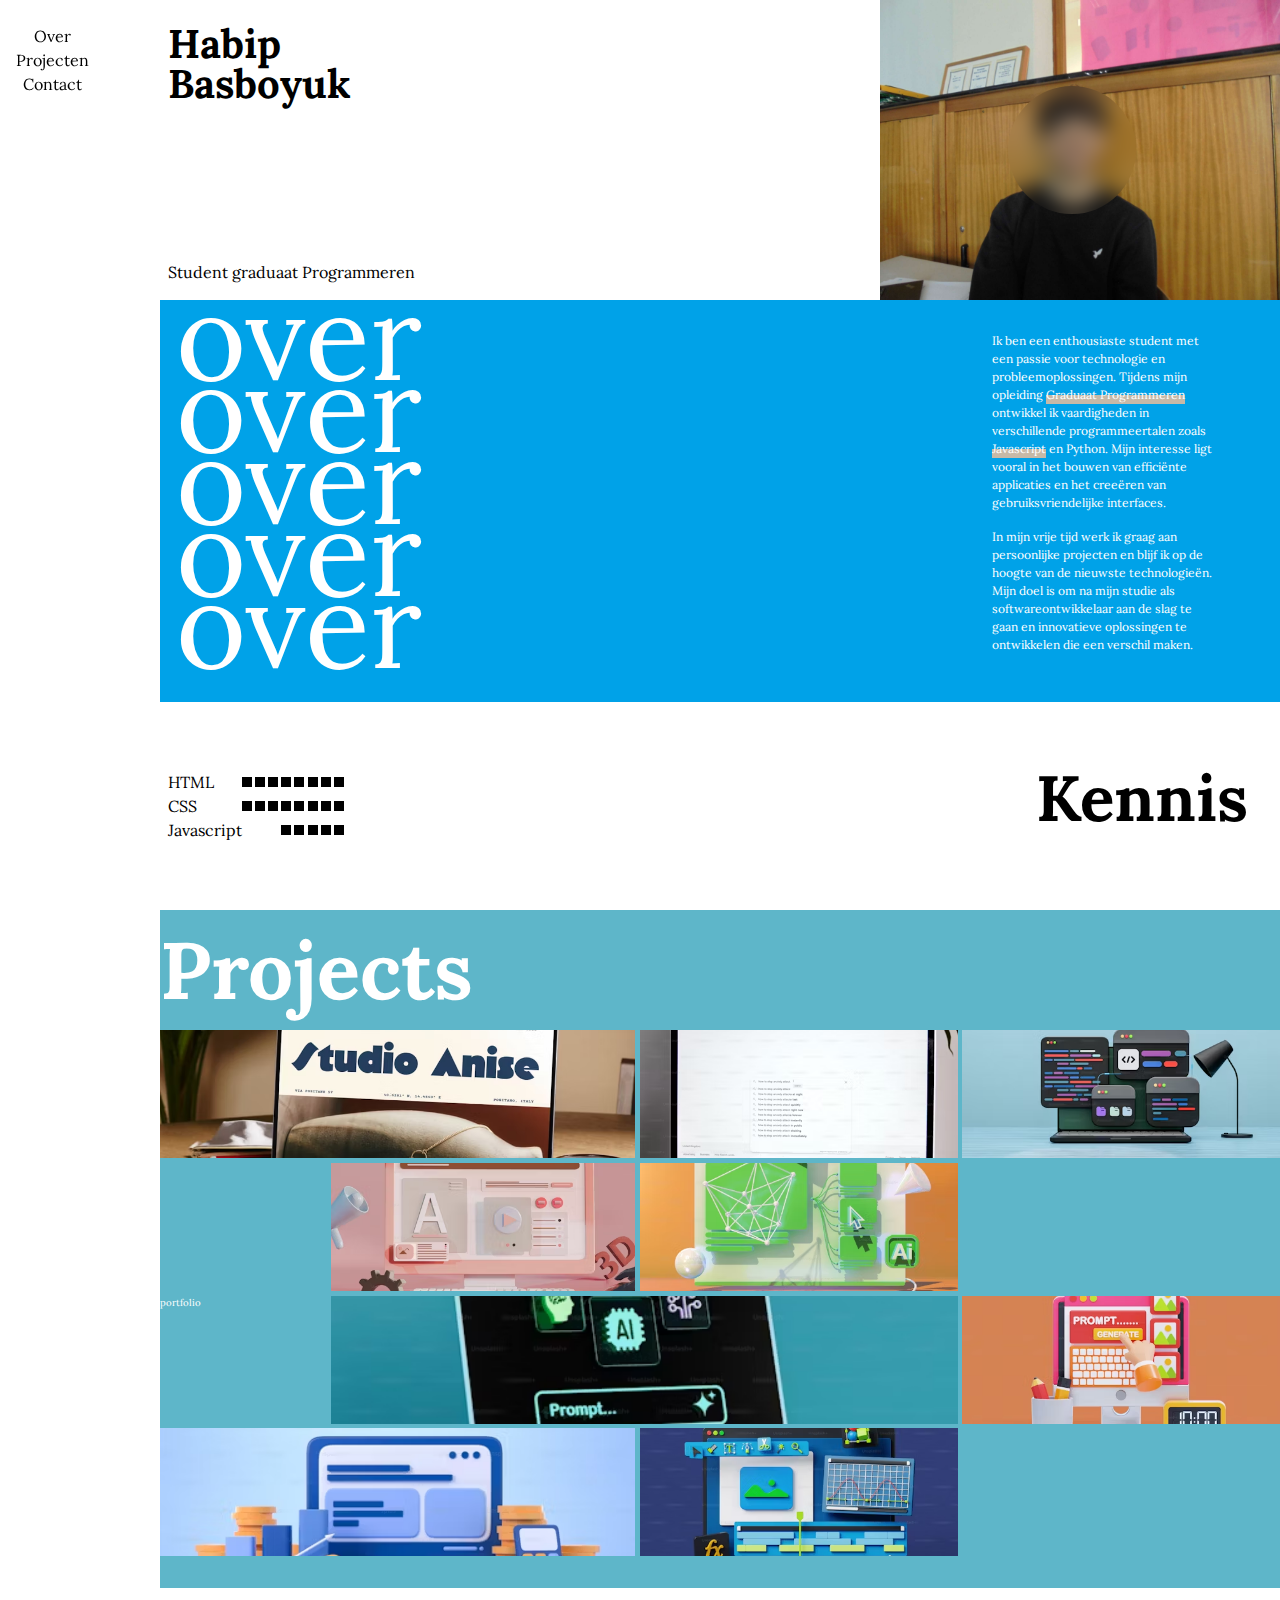
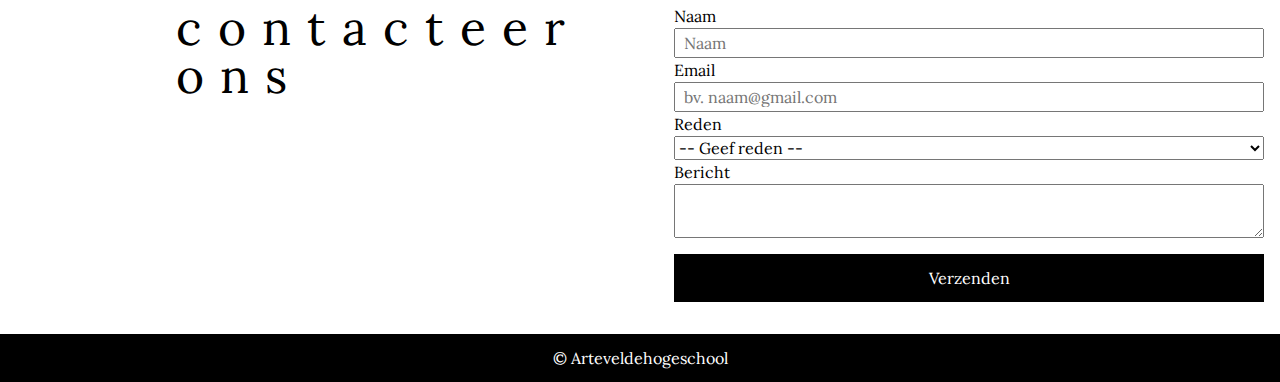
==== commit b81342ce: "finished favicons" ====
--- a/index.html
+++ b/index.html
@@ -8,6 +8,11 @@
     <link rel="stylesheet" href="css/reset.css">
     <link rel="stylesheet" href="css/main.css">
 
+    <link rel="apple-touch-icon" sizes="180x180" href="favicons/apple-touch-icon.png">
+    <link rel="icon" type="image/png" sizes="32x32" href="favicons/favicon-32x32.png">
+    <link rel="icon" type="image/png" sizes="16x16" href="favicons/favicon-16x16.png">
+    <link rel="manifest" href="/site.webmanifest">
+
     <link rel="preconnect" href="https://fonts.googleapis.com">
     <link rel="preconnect" href="https://fonts.gstatic.com" crossorigin>
     <link href="https://fonts.googleapis.com/css2?family=Lora:ital,wght@0,400..700;1,400..700&display=swap"
--- a/css/main.css
+++ b/css/main.css
@@ -6,7 +6,10 @@
 }
 
 .name-container {
+
+
   & picture {
+    transition: ease-in 2s;
     position: relative;
   }
 }
@@ -16,27 +19,29 @@
   height: 8rem;
   width: 8rem;
   border-radius: 50%;
-  top: 25%;
-  left: 32%;
+  top: 50%;
+  transform: translateY(-50%);
+  left: 38%;
   position: absolute;
 }
 
 .name-container picture:hover {
-  source {
-    height: 19.5;
-    width: 40rem;
-    transition: 0.3s;
-  }
-
   img {
     height: 19.5rem;
     width: 40rem;
-    transition: 0.2s;
+
   }
 
   .blur_effect {
     display: none;
-    transition: 0.2s;
+    
+  }
+}
+
+@media(min-width: 50rem) {
+  .blur_effect {
+    left: 32%;
+    
   }
 }
 
@@ -474,8 +479,8 @@
     flex-direction: row-reverse;
     justify-content: space-between;
     align-items: center;
-    padding-left: 2rem;
     padding-right: 2rem;
+    padding-left: 0.5rem;
 
     & .animated-border {
       font-size: 4rem;
@@ -484,7 +489,7 @@
     & .skill-container {
       display: flex;
       flex-direction: column;
-      margin-left: 0.5rem;
+      margin-left: 0rem;
       
 
       & .block-container {
@@ -527,6 +532,11 @@
     width: 100%;
     height: 100%;
     height: 8rem;
+    transition: ease 0.3s;
+    cursor: pointer;
+    &:hover {
+      filter: brightness(20%);
+    }
   }
 }
 
@@ -665,6 +675,21 @@
   }
 }
 
+@media(min-width: 70rem) {
+ .contact {
+  justify-content: center;
+  h2 {
+  width: 30rem
+  }
+
+  form {
+    width: 40rem;
+   }
+
+
+ } 
+}
+
 footer {
   background-color: black;
   
